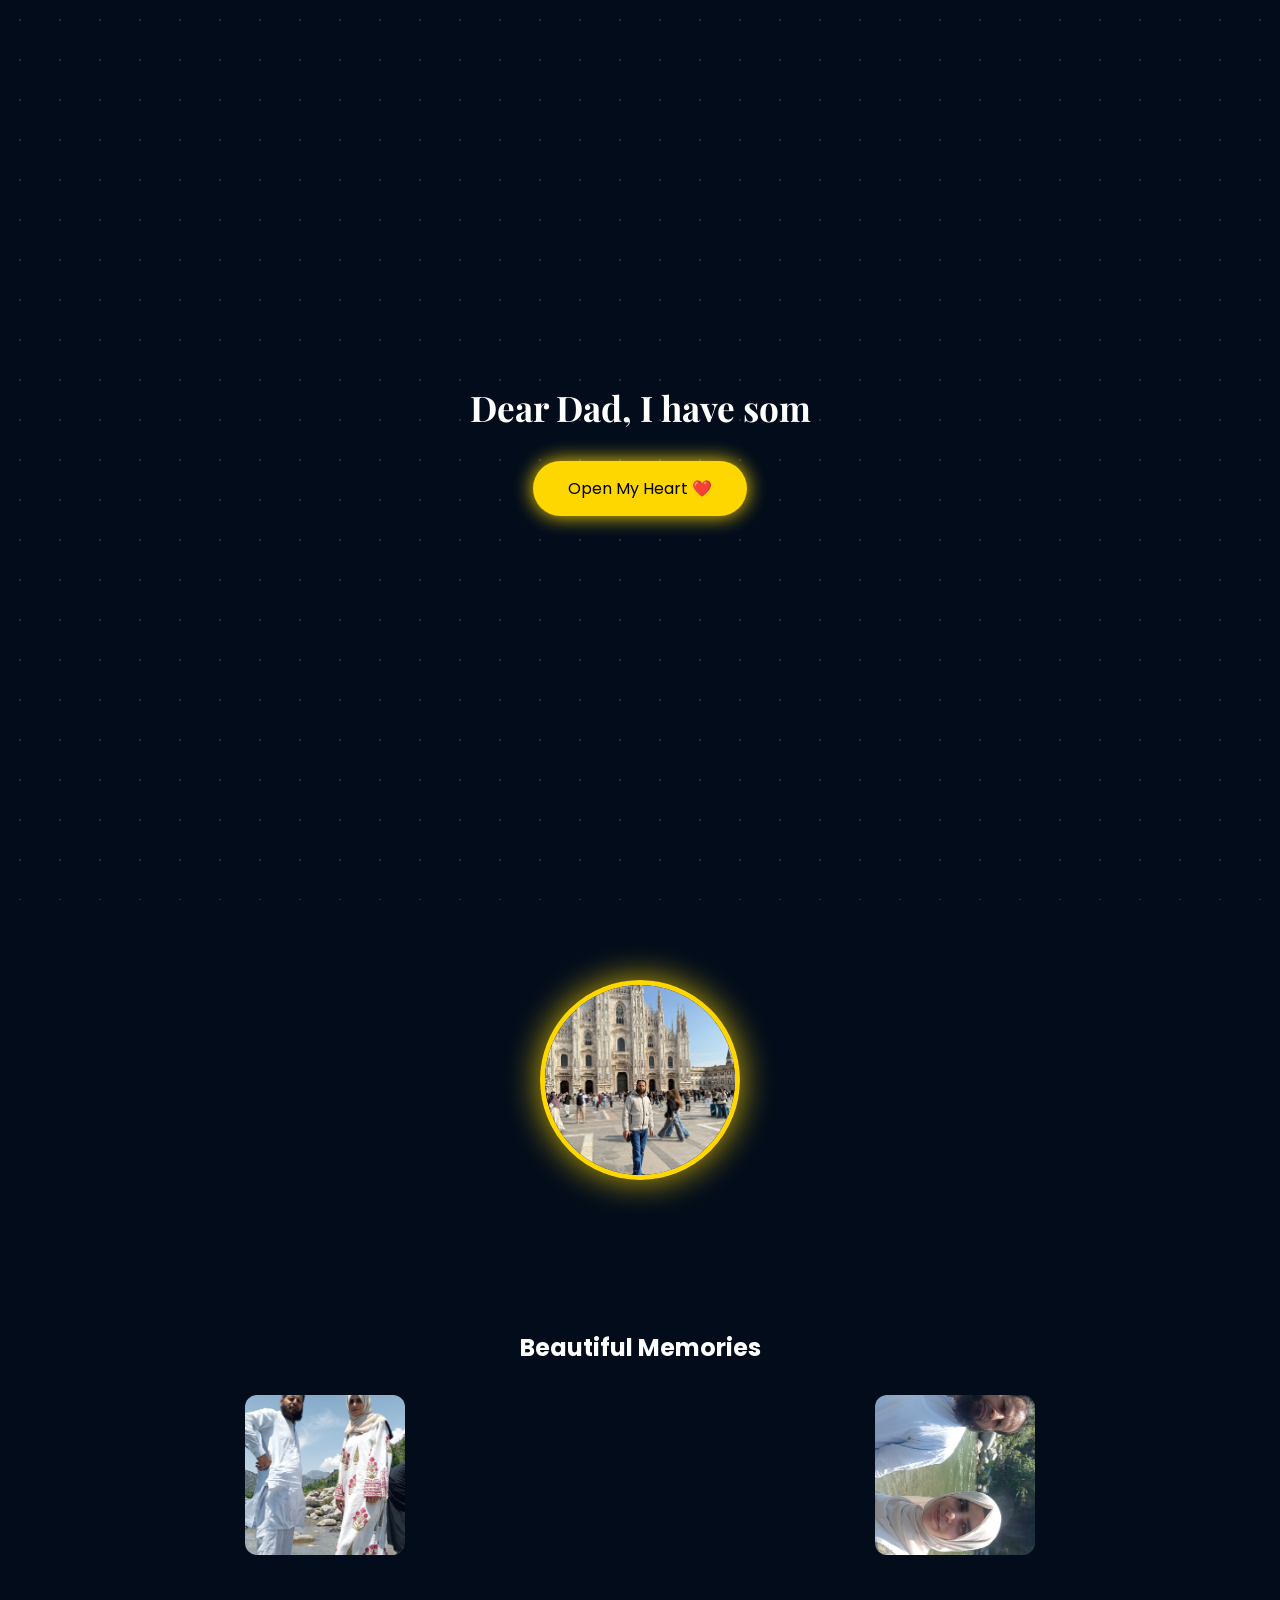
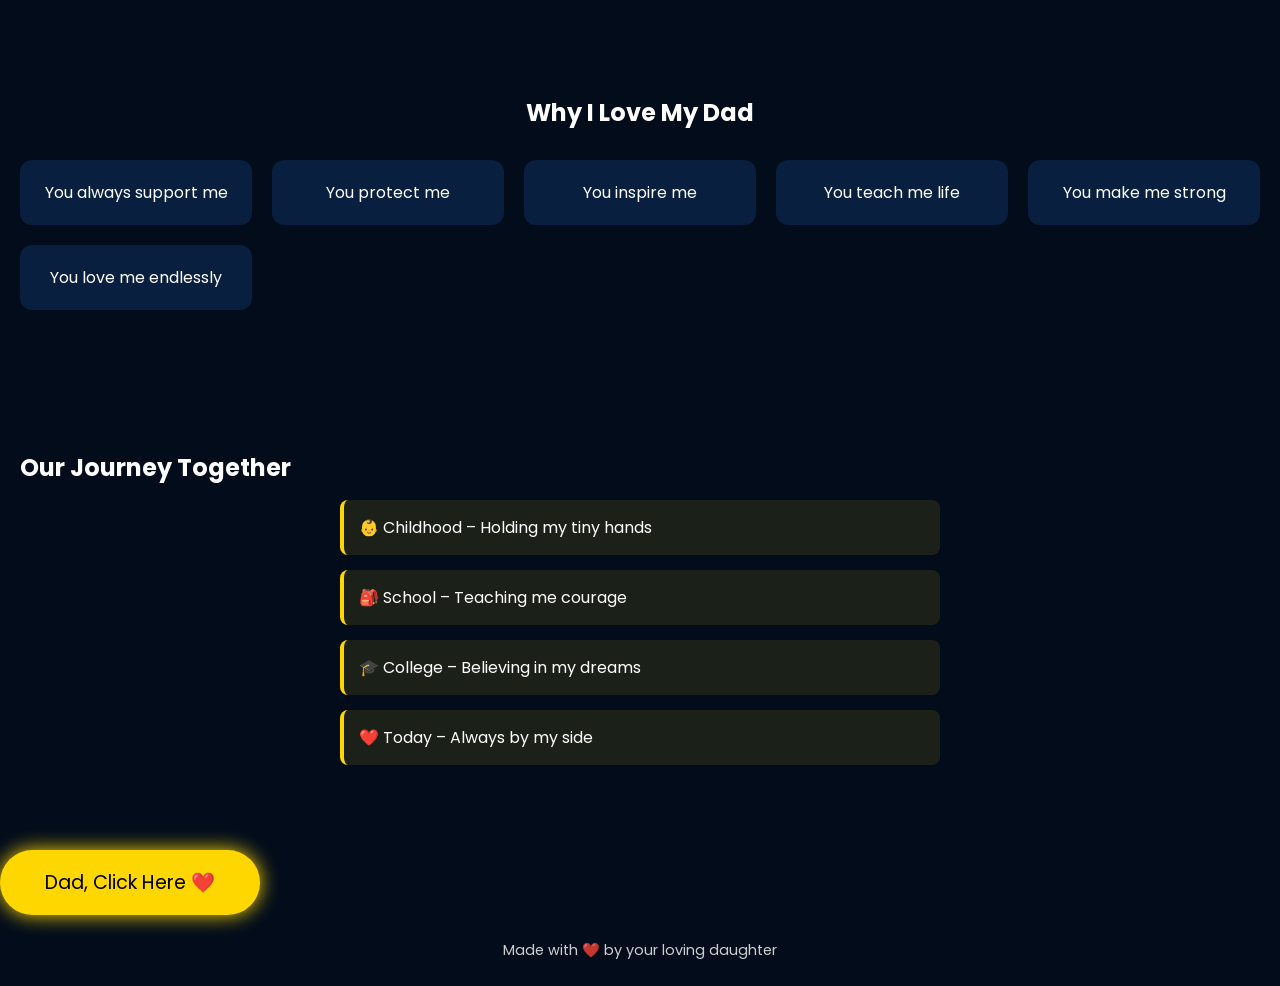
==== father's day surprize/index.html @ 226cc7b5 "first commit" ====
<!DOCTYPE html>
<html lang="en">
<head>
  <meta charset="UTF-8" />
  <meta name="viewport" content="width=device-width, initial-scale=1.0"/>
  <title>Happy Father's Day ❤️</title>

  <!-- Google Fonts -->
  <link href="https://fonts.googleapis.com/css2?family=Playfair+Display:wght@400;700&family=Poppins:wght@300;400;600&display=swap" rel="stylesheet">

  <!-- CSS -->
  <link rel="stylesheet" href="style.css" />
</head>
<body>

<!-- ⭐ STAR BACKGROUND -->
<div class="stars"></div>

<!-- ================= WELCOME SECTION ================= -->
<section class="hero" id="hero">
  <h1 id="typewriter"></h1>
  <button class="glow-btn" onclick="scrollToEnvelope()">Open My Heart ❤️</button>
</section>

<!-- ================= ENVELOPE SECTION ================= -->
<section class="envelope-section" id="envelope">
  <div class="envelope photo-envelope" onclick="openEnvelope()">
    <img src="image/BABA.jpeg" alt="My Dad">
  </div>
</section>

<!-- ================= LETTER SECTION ================= -->
<section class="letter-section" id="letter">
  <div class="letter-box" id="letterText"></div>
</section>

<!-- ================= GALLERY ================= -->
<section class="gallery-section">
  <h2>Beautiful Memories</h2>
  <div class="gallery">
  <img src="image/baba1.jpeg" alt="Memory with Dad">
  <img src="image/baba2.jpeg" alt="Beautiful moment">
</div>
</section>

<!-- ================= REASONS ================= -->
<section class="reasons-section">
  <h2>Why I Love My Dad</h2>
  <div class="reasons">
    <div class="reason-card">You always support me</div>
    <div class="reason-card">You protect me</div>
    <div class="reason-card">You inspire me</div>
    <div class="reason-card">You teach me life</div>
    <div class="reason-card">You make me strong</div>
    <div class="reason-card">You love me endlessly</div>
  </div>
</section>

<!-- ================= TIMELINE ================= -->
<section class="timeline-section">
  <h2>Our Journey Together</h2>
  <div class="timeline">
    <div class="time">👶 Childhood – Holding my tiny hands</div>
    <div class="time">🎒 School – Teaching me courage</div>
    <div class="time">🎓 College – Believing in my dreams</div>
    <div class="time">❤️ Today – Always by my side</div>
  </div>
</section>

<!-- ================= SURPRISE ================= -->
<section class="surprise-section">
  <button class="glow-btn big" onclick="startSurprise()">Dad, Click Here ❤️</button>
</section>

<!-- ================= FINAL CELEBRATION ================= -->
<section class="final" id="final">
  <div class="big-heart">❤️</div>
  <h1>HAPPY FATHER'S DAY</h1>
  <p>
    Thank you for being the best father in the world.<br/>
    I love you more than words can express.
  </p>
</section>

<!-- ================= FOOTER ================= -->
<footer>
  Made with ❤️ by your loving daughter
</footer>

<!-- JS -->
<script src="script.js"></script>
</body>
</html>
---- father's day surprize/style.css ----
/* ================= GLOBAL ================= */
* {
  margin: 0;
  padding: 0;
  box-sizing: border-box;
  font-family: 'Poppins', sans-serif;
}

body {
  background: #020c1b;
  color: white;
  overflow-x: hidden;
}

/* ================= STARS ================= */
.stars {
  position: fixed;
  inset: 0;
  background: radial-gradient(white 1px, transparent 1px);
  background-size: 40px 40px;
  opacity: 0.15;
  z-index: -1;
}

/* ================= HERO ================= */
.hero {
  height: 100vh;
  display: flex;
  flex-direction: column;
  justify-content: center;
  align-items: center;
  text-align: center;
  padding: 20px;
}

.hero h1 {
  font-family: 'Playfair Display', serif;
  font-size: 2.2rem;
  margin-bottom: 30px;
}

/* ================= BUTTON ================= */
.glow-btn {
  padding: 15px 35px;
  background: gold;
  border: none;
  border-radius: 50px;
  font-size: 1rem;
  cursor: pointer;
  box-shadow: 0 0 20px gold;
  transition: transform 0.3s, box-shadow 0.3s;
}

.glow-btn:hover {
  transform: scale(1.1);
  box-shadow: 0 0 35px gold;
}

.glow-btn.big {
  font-size: 1.2rem;
  padding: 18px 45px;
}

/* ================= ENVELOPE / PHOTO ================= */
.envelope-section {
  padding: 80px 20px;
  display: flex;
  justify-content: center;
}

.photo-envelope {
  width: 200px;
  height: 200px;
  border-radius: 50%;
  overflow: hidden;
  border: 5px solid gold;
  box-shadow: 0 0 35px rgba(255, 215, 0, 0.8);
  animation: glowPulse 2.5s infinite;
  cursor: pointer;
}

.photo-envelope img {
  width: 100%;
  height: 100%;
  object-fit: cover;
}

/* ================= PHOTO ANIMATION ================= */
@keyframes glowPulse {
  0% {
    transform: scale(1);
    box-shadow: 0 0 25px rgba(255,215,0,0.6);
  }
  50% {
    transform: scale(1.1);
    box-shadow: 0 0 45px rgba(255,215,0,1);
  }
  100% {
    transform: scale(1);
    box-shadow: 0 0 25px rgba(255,215,0,0.6);
  }
}

/* ================= LETTER ================= */
.letter-section {
  padding: 60px 20px;
  display: none;
}

.letter-box {
  max-width: 700px;
  margin: auto;
  background: white;
  color: #111;
  padding: 35px;
  border-radius: 15px;
  line-height: 1.9;
  font-size: 1.1rem;
}

/* ================= GALLERY ================= */
.gallery-section {
  padding: 70px 20px;
  text-align: center;
}

.gallery {
  display: grid;
  grid-template-columns: repeat(auto-fit, minmax(160px, 1fr));
  gap: 20px;
  justify-items: center;
  margin-top: 30px;
}

.gallery img {
  width: 160px;
  height: 160px;
  border-radius: 12px;
  object-fit: cover;
  transition: transform 0.3s, box-shadow 0.3s;
}

.gallery img:hover {
  transform: scale(1.08);
  box-shadow: 0 0 20px rgba(255,215,0,0.7);
}

/* ================= REASONS ================= */
.reasons-section {
  padding: 70px 20px;
  text-align: center;
}

.reasons {
  display: grid;
  grid-template-columns: repeat(auto-fit, minmax(200px, 1fr));
  gap: 20px;
  margin-top: 30px;
}

.reason-card {
  background: #081f3f;
  padding: 20px;
  border-radius: 12px;
  animation: fadeUp 0.8s ease forwards;
}

/* ================= FADE ANIMATION ================= */
@keyframes fadeUp {
  from {
    opacity: 0;
    transform: translateY(30px);
  }
  to {
    opacity: 1;
    transform: translateY(0);
  }
}

/* ================= TIMELINE ================= */
.timeline-section {
  padding: 70px 20px;
}

.timeline {
  max-width: 600px;
  margin: auto;
}

.timeline .time {
  margin: 15px 0;
  padding: 15px;
  background: rgba(255,215,0,0.1);
  border-left: 4px solid gold;
  border-radius: 8px;
}

/* ================= FINAL ================= */
.final {
  padding: 90px 20px;
  text-align: center;
  display: none;
}

.big-heart {
  font-size: 5rem;
  animation: heartBeat 1.5s infinite;
}

@keyframes heartBeat {
  0%,100% { transform: scale(1); }
  50% { transform: scale(1.25); }
}

/* ================= FOOTER ================= */
footer {
  padding: 25px;
  text-align: center;
  opacity: 0.8;
  font-size: 0.9rem;
}
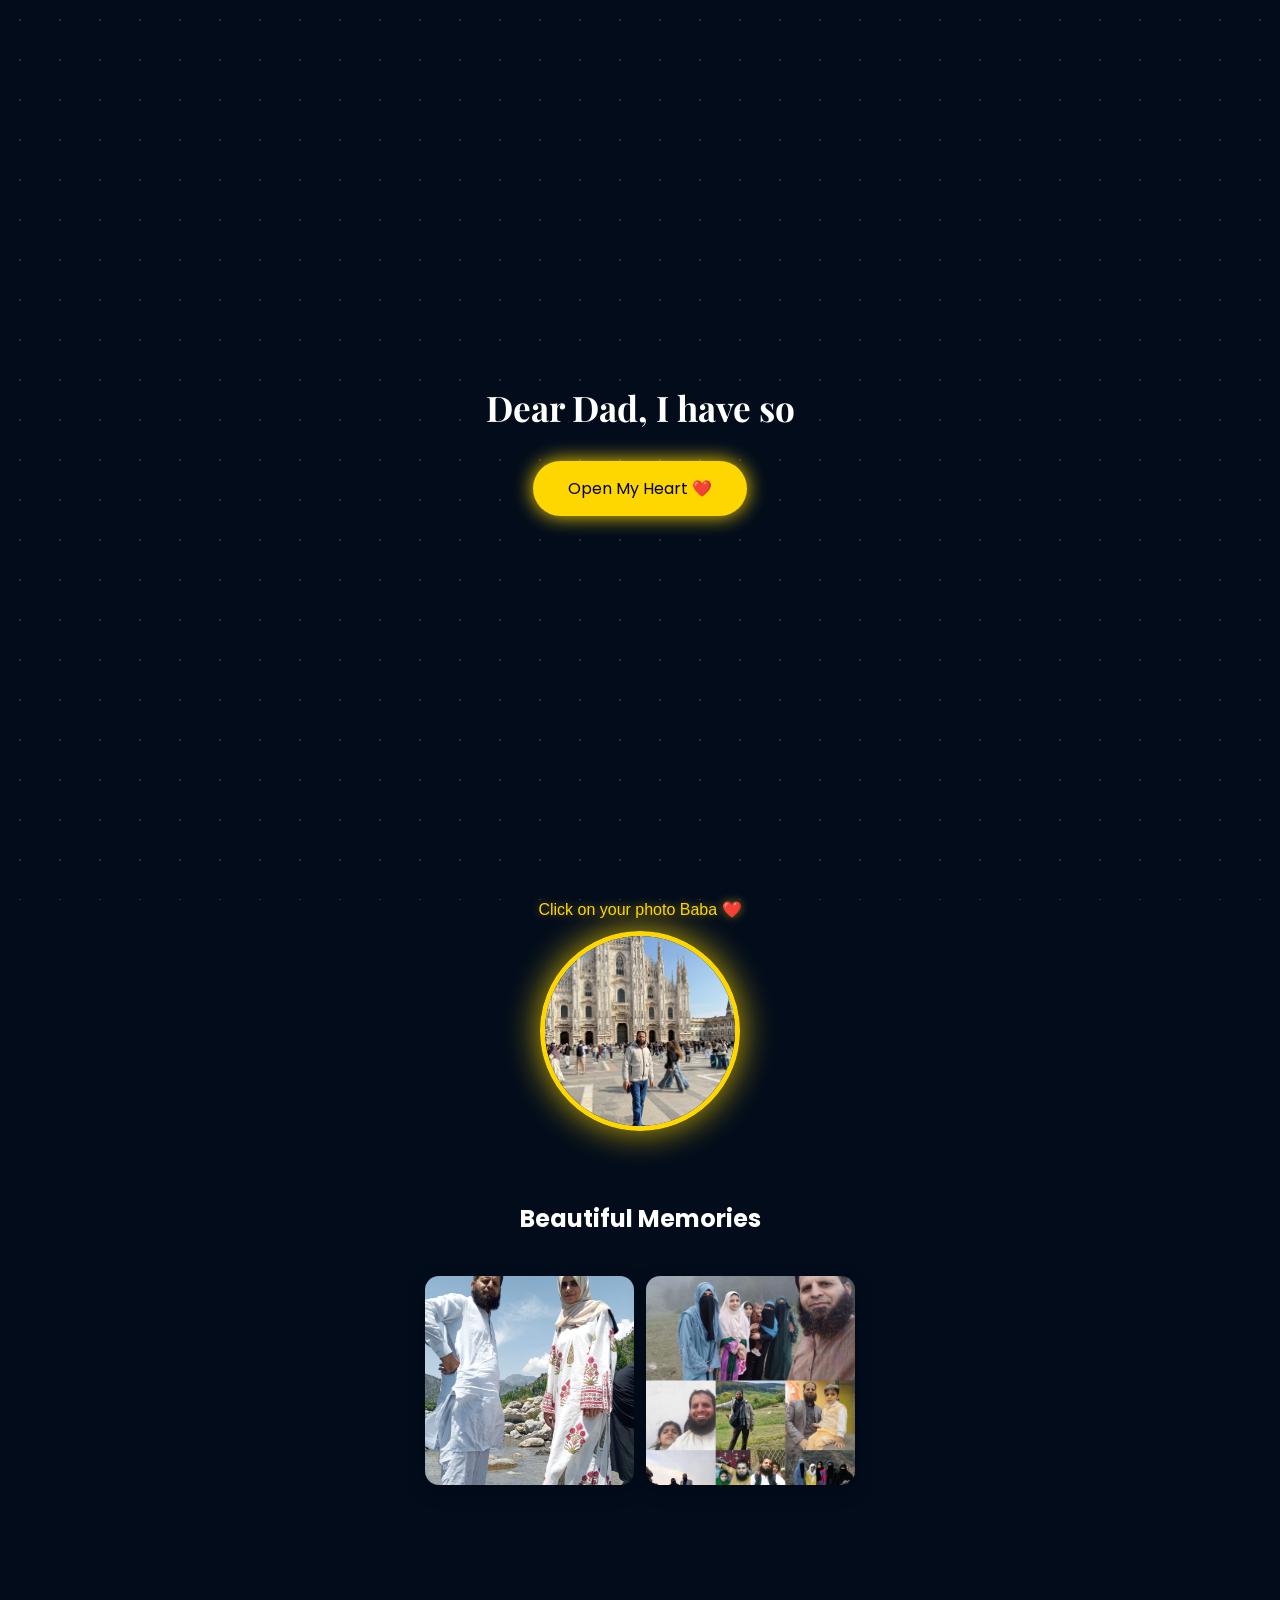
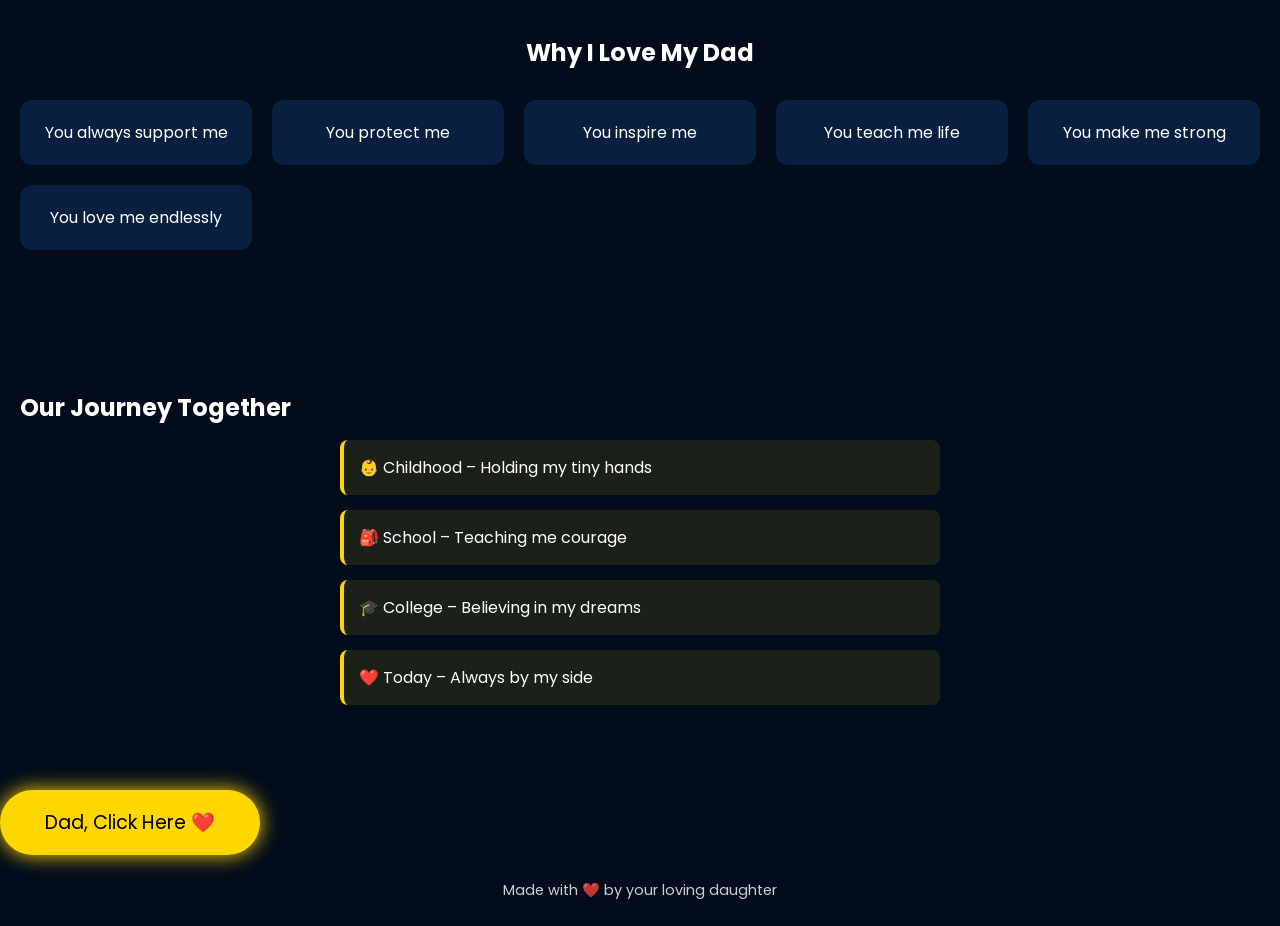
==== commit 3ef217a2: "Updated envelope animation and music feature" ====
--- a/father's day surprize/index.html
+++ b/father's day surprize/index.html
@@ -11,6 +11,7 @@
   <!-- CSS -->
   <link rel="stylesheet" href="style.css" />
 </head>
+
 <body>
 
 <!-- ⭐ STAR BACKGROUND -->
@@ -23,11 +24,13 @@
 </section>
 
 <!-- ================= ENVELOPE SECTION ================= -->
-<section class="envelope-section" id="envelope">
-  <div class="envelope photo-envelope" onclick="openEnvelope()">
+<div class="photo-wrapper">
+  <p class="photo-title">Click on your photo Baba ❤️</p>
+
+  <div class="photo-envelope" onclick="openEnvelope()">
     <img src="image/BABA.jpeg" alt="My Dad">
   </div>
-</section>
+</div>
 
 <!-- ================= LETTER SECTION ================= -->
 <section class="letter-section" id="letter">
@@ -38,9 +41,9 @@
 <section class="gallery-section">
   <h2>Beautiful Memories</h2>
   <div class="gallery">
-  <img src="image/baba1.jpeg" alt="Memory with Dad">
-  <img src="image/baba2.jpeg" alt="Beautiful moment">
-</div>
+    <img src="image/baba1.jpeg" alt="Memory with Dad">
+    <img src="image/group photo.jpeg" alt="Beautiful moment">
+  </div>
 </section>
 
 <!-- ================= REASONS ================= -->
@@ -72,7 +75,7 @@
   <button class="glow-btn big" onclick="startSurprise()">Dad, Click Here ❤️</button>
 </section>
 
-<!-- ================= FINAL CELEBRATION ================= -->
+<!-- ================= FINAL ================= -->
 <section class="final" id="final">
   <div class="big-heart">❤️</div>
   <h1>HAPPY FATHER'S DAY</h1>
@@ -87,7 +90,7 @@
   Made with ❤️ by your loving daughter
 </footer>
 
-<!-- JS -->
 <script src="script.js"></script>
+
 </body>
 </html>
--- a/father's day surprize/style.css
+++ b/father's day surprize/style.css
@@ -68,6 +68,24 @@
   justify-content: center;
 }
 
+/* NEW WRAPPER */
+.photo-wrapper {
+  display: flex;
+  flex-direction: column;
+  align-items: center;
+  text-align: center;
+  gap: 12px;
+}
+
+/* TEXT ABOVE PHOTO */
+.photo-title {
+  font-size: 1rem;
+  color: gold;
+  font-weight: 500;
+  text-shadow: 0 0 10px rgba(255,215,0,0.5);
+}
+
+/* PHOTO CIRCLE */
 .photo-envelope {
   width: 200px;
   height: 200px;
@@ -126,18 +144,22 @@
 
 .gallery {
   display: grid;
-  grid-template-columns: repeat(auto-fit, minmax(160px, 1fr));
-  gap: 20px;
-  justify-items: center;
-  margin-top: 30px;
+  grid-template-columns: repeat(auto-fit, minmax(140px, 1fr));
+  gap: 12px;
+  justify-content: center;
+  align-items: center;
+  max-width: 450px;
+  margin: 30px auto 0;
+  padding: 10px;
 }
 
 .gallery img {
-  width: 160px;
-  height: 160px;
-  border-radius: 12px;
+  width: 100%;
+  aspect-ratio: 1 / 1;
   object-fit: cover;
-  transition: transform 0.3s, box-shadow 0.3s;
+  border-radius: 14px;
+  transition: transform 0.3s ease, box-shadow 0.3s ease;
+  box-shadow: 0 6px 18px rgba(0,0,0,0.25);
 }
 
 .gallery img:hover {
